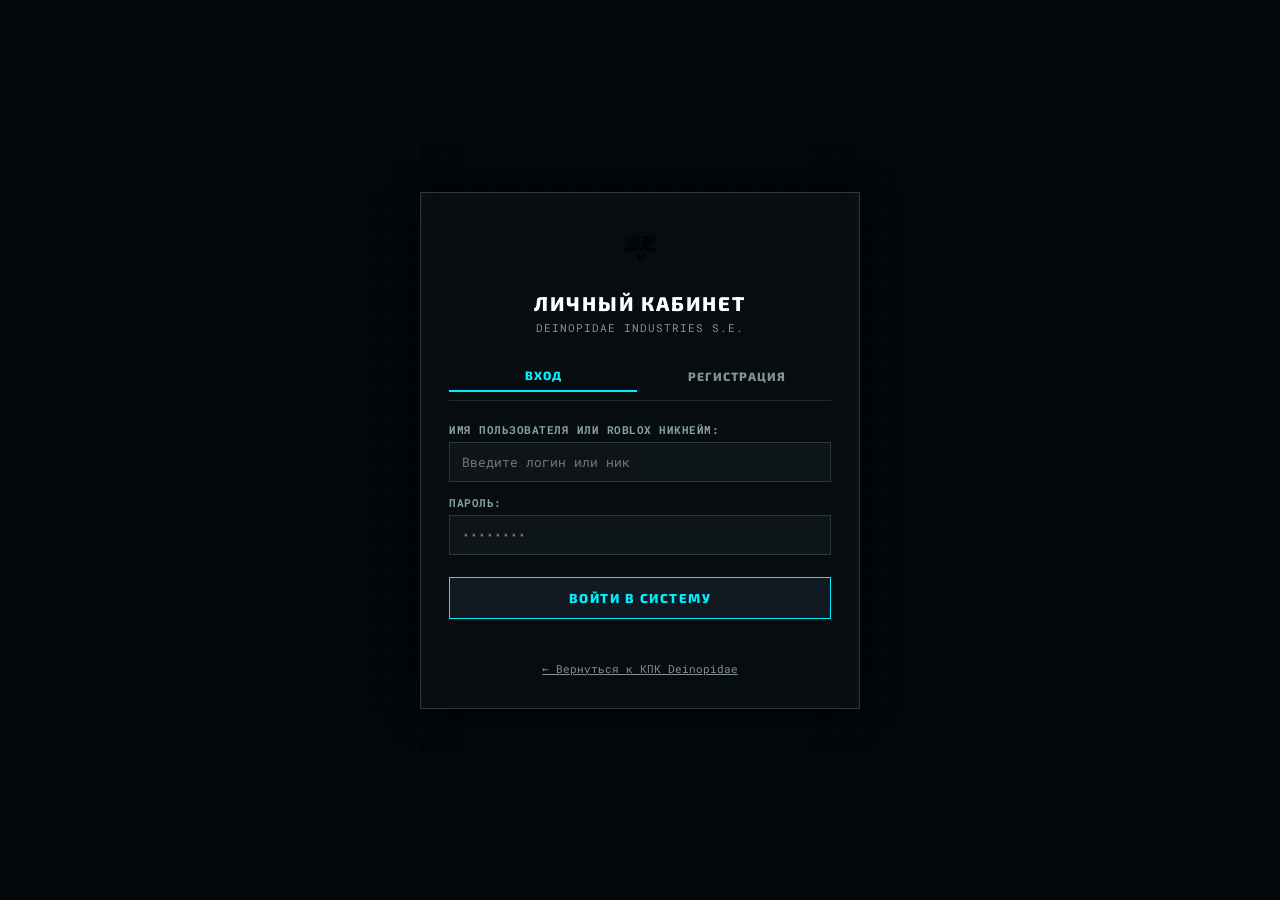
==== auth.html @ 83954b8a "лау" ====
<!DOCTYPE html>
<html lang="ru">
<head>
  <meta charset="UTF-8">
  <meta name="viewport" content="width=device-width, initial-scale=1.0">
  <title>ЛИЧНЫЙ КАБИНЕТ // DEINOPIDAE</title>
  <link rel="icon" type="image/png" href="assets/image/favicon.png">
  <link rel="preconnect" href="https://fonts.googleapis.com">
  <link rel="preconnect" href="https://fonts.gstatic.com" crossorigin>
  <link href="https://fonts.googleapis.com/css2?family=Chakra+Petch:wght@700;800&family=Exo+2:ital,wght@0,600;0,700;0,800;0,900;1,700&family=Roboto+Mono:wght@400;500;700&display=swap" rel="stylesheet">
  <style>
    *, *::before, *::after { box-sizing: border-box; }
    body {
      margin: 0;
      padding: 0;
      background: #02070a;
      font-family: "Roboto Mono", monospace;
      color: #d9e1e4;
      display: flex;
      align-items: center;
      justify-content: center;
      min-height: 100vh;
      background-image: 
        linear-gradient(rgba(138, 160, 168, .03) 1px, transparent 1px),
        linear-gradient(90deg, rgba(138, 160, 168, .025) 1px, transparent 1px);
      background-size: 26px 26px;
    }
    .auth-card {
      width: 100%;
      max-width: 440px;
      background: rgba(8, 13, 16, 0.96);
      border: 1px solid rgba(138, 160, 168, 0.3);
      box-shadow: 0 0 30px rgba(0, 0, 0, 0.9), inset 0 0 16px rgba(138, 160, 168, 0.05);
      padding: 32px 28px;
      display: flex;
      flex-direction: column;
      position: relative;
    }
    .auth-header {
      text-align: center;
      margin-bottom: 24px;
    }
    .auth-header img {
      width: 52px;
      height: 52px;
      object-fit: contain;
      margin-bottom: 10px;
    }
    .auth-header h1 {
      margin: 0;
      font: 800 20px "Exo 2", sans-serif;
      letter-spacing: 2px;
      color: #fff;
      text-transform: uppercase;
    }
    .auth-header span {
      font-size: 11px;
      color: #829199;
      letter-spacing: 1px;
    }
    .auth-tabs {
      display: grid;
      grid-template-columns: 1fr 1fr;
      gap: 6px;
      margin-bottom: 22px;
      border-bottom: 1px solid rgba(138, 160, 168, 0.2);
      padding-bottom: 8px;
    }
    .auth-tab-btn {
      background: transparent;
      border: none;
      padding: 8px;
      font: 800 12px "Exo 2", sans-serif;
      color: #829199;
      cursor: pointer;
      text-transform: uppercase;
      letter-spacing: 1px;
      transition: all 0.2s ease;
    }
    .auth-tab-btn.is-active {
      color: #00f0ff;
      border-bottom: 2px solid #00f0ff;
    }
    .auth-form {
      display: flex;
      flex-direction: column;
      gap: 14px;
    }
    .auth-field {
      display: flex;
      flex-direction: column;
      gap: 5px;
    }
    .auth-field label {
      font-size: 10.5px;
      font-weight: 700;
      color: #8aa0a8;
      text-transform: uppercase;
      letter-spacing: 0.5px;
    }
    .auth-field input {
      background: #0d1519;
      border: 1px solid rgba(138, 160, 168, 0.25);
      padding: 10px 12px;
      color: #fff;
      font-family: "Roboto Mono", monospace;
      font-size: 13px;
      outline: none;
      transition: border-color 0.2s ease;
    }
    .auth-field input:focus {
      border-color: #00f0ff;
      box-shadow: inset 2px 0 0 #00f0ff;
    }
    .auth-submit-btn {
      margin-top: 8px;
      background: #111a20;
      border: 1px solid #00f0ff;
      color: #00f0ff;
      padding: 12px;
      font: 800 13px "Exo 2", sans-serif;
      letter-spacing: 1.5px;
      text-transform: uppercase;
      cursor: pointer;
      transition: all 0.2s ease;
    }
    .auth-submit-btn:hover {
      background: #00f0ff;
      color: #000;
      box-shadow: 0 0 14px rgba(0, 240, 255, 0.4);
    }
    .auth-msg {
      font-size: 11.5px;
      font-weight: 700;
      min-height: 18px;
      text-align: center;
      margin-top: 6px;
    }
    .auth-back {
      margin-top: 18px;
      text-align: center;
      font-size: 11px;
    }
    .auth-back a {
      color: #829199;
      text-decoration: underline;
    }
    .auth-back a:hover {
      color: #fff;
    }
  </style>
</head>
<body>

  <div class="auth-card">
    <div class="auth-header">
      <img src="assets/image/favicon.png" alt="Deinopidae Core">
      <h1>ЛИЧНЫЙ КАБИНЕТ</h1>
      <span>DEINOPIDAE INDUSTRIES S.E.</span>
    </div>

    <div class="auth-tabs">
      <button type="button" class="auth-tab-btn is-active" id="tab-login-btn">ВХОД</button>
      <button type="button" class="auth-tab-btn" id="tab-reg-btn">РЕГИСТРАЦИЯ</button>
    </div>

    <!-- ВХОД -->
    <form class="auth-form" id="form-login">
      <div class="auth-field">
        <label>ИМЯ ПОЛЬЗОВАТЕЛЯ ИЛИ ROBLOX НИКНЕЙМ:</label>
        <input type="text" id="login-identifier" required autocomplete="off" placeholder="Введите логин или ник">
      </div>
      <div class="auth-field">
        <label>ПАРОЛЬ:</label>
        <input type="password" id="login-pass" required placeholder="••••••••">
      </div>
      <button type="submit" class="auth-submit-btn">ВОЙТИ В СИСТЕМУ</button>
    </form>

    <!-- РЕГИСТРАЦИЯ -->
    <form class="auth-form" id="form-register" style="display: none;">
      <div class="auth-field">
        <label style="text-align: center;">ИМЯ ПОЛЬЗОВАТЕЛЯ:</label>
        <input type="text" id="reg-username" required autocomplete="off" placeholder="Отображаемое имя">
      </div>
      <div class="auth-field">
        <label>НИКНЕЙМ ИЗ ROBLOX (НЕ DISPLAY NAME):</label>
        <input type="text" id="reg-roblox" required autocomplete="off" placeholder="Пример: EGORIK0130">
      </div>
      <div class="auth-field">
        <label>ПАРОЛЬ:</label>
        <input type="password" id="reg-pass" required placeholder="••••••••">
      </div>
      <div class="auth-field">
        <label>ПОВТОР ПАРОЛЯ:</label>
        <input type="password" id="reg-pass2" required placeholder="••••••••">
      </div>
      <button type="submit" class="auth-submit-btn">ЗАРЕГИСТРИРОВАТЬСЯ</button>
    </form>

    <div class="auth-msg" id="auth-msg"></div>

    <div class="auth-back">
      <a href="index.html">← Вернуться к КПК Deinopidae</a>
    </div>
  </div>

  <script src="js/cookie_manager.js"></script>
  <script>
    var SERVER_URL = "https://deinopidae-api.onrender.com";

    var tabLogin = document.getElementById("tab-login-btn");
    var tabReg = document.getElementById("tab-reg-btn");
    var formLogin = document.getElementById("form-login");
    var formReg = document.getElementById("form-register");
    var msg = document.getElementById("auth-msg");

    tabLogin.addEventListener("click", function() {
      tabLogin.classList.add("is-active");
      tabReg.classList.remove("is-active");
      formLogin.style.display = "flex";
      formReg.style.display = "none";
      msg.textContent = "";
    });

    tabReg.addEventListener("click", function() {
      tabReg.classList.add("is-active");
      tabLogin.classList.remove("is-active");
      formReg.style.display = "flex";
      formLogin.style.display = "none";
      msg.textContent = "";
    });

    // Обработка регистрации
    formReg.addEventListener("submit", function(e) {
      e.preventDefault();
      var username = document.getElementById("reg-username").value.trim();
      var roblox = document.getElementById("reg-roblox").value.trim();
      var pass = document.getElementById("reg-pass").value;
      var pass2 = document.getElementById("reg-pass2").value;

      if (pass !== pass2) {
        msg.style.color = "#ff5252";
        msg.textContent = "[ОШИБКА] Введенные пароли не совпадают.";
        return;
      }

      msg.style.color = "#00f0ff";
      msg.textContent = "[SYS] Регистрация аккаунта в комплексе...";

      fetch(SERVER_URL + "/api/auth/register", {
        method: "POST",
        headers: { "Content-Type": "application/json" },
        body: JSON.stringify({ username: username, roblox: roblox, password: pass })
      })
      .then(function(res) { return res.json(); })
      .then(function(data) {
        if (data.success) {
          localStorage.setItem("dnp_auth_token", data.user.token);
          localStorage.setItem("dnp_active_user", JSON.stringify(data.user));

          msg.style.color = "#4af626";
          msg.textContent = "[УСПЕХ] Аккаунт создан! Переход в систему...";
          setTimeout(function() { window.location.href = "index.html"; }, 800);
        } else {
          msg.style.color = "#ff5252";
          msg.textContent = "[ОТКАЗ] " + (data.error || "Ошибка регистрации");
        }
      })
      .catch(function() {
        msg.style.color = "#ff5252";
        msg.textContent = "[СБОЙ СЕТИ] Сервер просыпается... Повторите через 15 секунд.";
      });
    });

    // Обработка входа
    formLogin.addEventListener("submit", function(e) {
      e.preventDefault();
      var ident = document.getElementById("login-identifier").value.trim();
      var pass = document.getElementById("login-pass").value;

      msg.style.color = "#00f0ff";
      msg.textContent = "[SYS] Проверка учетных данных...";

      fetch(SERVER_URL + "/api/auth/login", {
        method: "POST",
        headers: { "Content-Type": "application/json" },
        body: JSON.stringify({ identifier: ident, password: pass })
      })
      .then(function(res) { return res.json(); })
      .then(function(data) {
        if (data.success) {
          localStorage.setItem("dnp_auth_token", data.user.token);
          localStorage.setItem("dnp_active_user", JSON.stringify(data.user));

          msg.style.color = "#4af626";
          msg.textContent = "[УСПЕХ] Доступ разрешен! Вход в систему...";
          setTimeout(function() { window.location.href = "index.html"; }, 600);
        } else {
          msg.style.color = "#ff5252";
          msg.textContent = "[ОТКАЗ] " + (data.error || "Неверный логин или пароль");
        }
      })
      .catch(function() {
        msg.style.color = "#ff5252";
        msg.textContent = "[СБОЙ СЕТИ] Сервер просыпается... Повторите через 15 секунд.";
      });
    });
  </script>
</body>
</html>
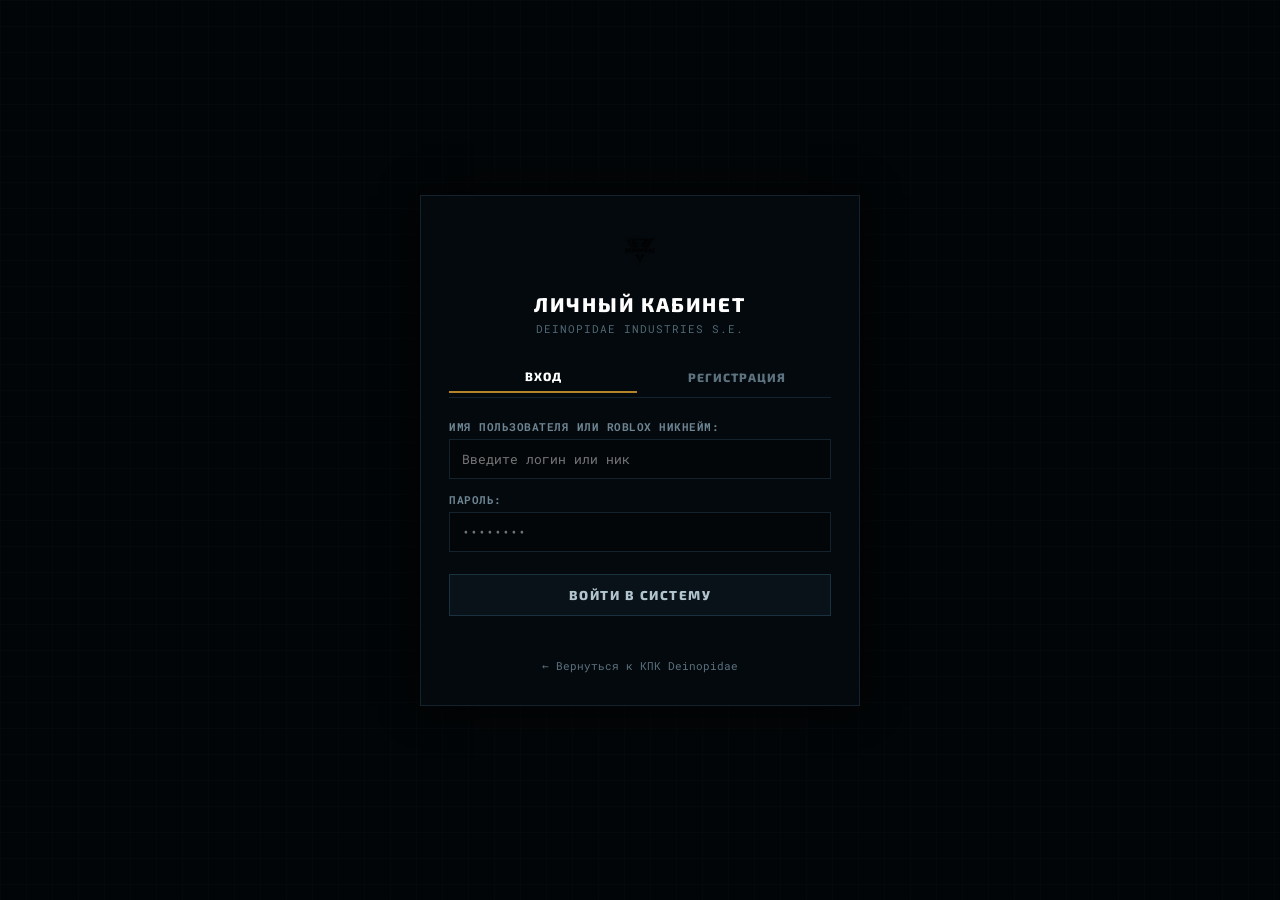
==== commit 3744d962: "пкп" ====
--- a/auth.html
+++ b/auth.html
@@ -13,24 +13,24 @@
     body {
       margin: 0;
       padding: 0;
-      background: #02070a;
+      background: #020507;
       font-family: "Roboto Mono", monospace;
-      color: #d9e1e4;
+      color: #b2c2ca;
       display: flex;
       align-items: center;
       justify-content: center;
       min-height: 100vh;
       background-image: 
-        linear-gradient(rgba(138, 160, 168, .03) 1px, transparent 1px),
-        linear-gradient(90deg, rgba(138, 160, 168, .025) 1px, transparent 1px);
+        linear-gradient(rgba(30, 50, 65, .07) 1px, transparent 1px),
+        linear-gradient(90deg, rgba(30, 50, 65, .06) 1px, transparent 1px);
       background-size: 26px 26px;
     }
     .auth-card {
       width: 100%;
       max-width: 440px;
-      background: rgba(8, 13, 16, 0.96);
-      border: 1px solid rgba(138, 160, 168, 0.3);
-      box-shadow: 0 0 30px rgba(0, 0, 0, 0.9), inset 0 0 16px rgba(138, 160, 168, 0.05);
+      background: #04090d;
+      border: 1px solid #13222d;
+      box-shadow: 0 0 35px rgba(0, 0, 0, 0.95);
       padding: 32px 28px;
       display: flex;
       flex-direction: column;
@@ -41,21 +41,22 @@
       margin-bottom: 24px;
     }
     .auth-header img {
-      width: 52px;
-      height: 52px;
+      width: 48px;
+      height: 48px;
       object-fit: contain;
-      margin-bottom: 10px;
+      margin-bottom: 12px;
+      opacity: 0.9;
     }
     .auth-header h1 {
       margin: 0;
       font: 800 20px "Exo 2", sans-serif;
       letter-spacing: 2px;
-      color: #fff;
+      color: #ffffff;
       text-transform: uppercase;
     }
     .auth-header span {
       font-size: 11px;
-      color: #829199;
+      color: #506774;
       letter-spacing: 1px;
     }
     .auth-tabs {
@@ -63,23 +64,23 @@
       grid-template-columns: 1fr 1fr;
       gap: 6px;
       margin-bottom: 22px;
-      border-bottom: 1px solid rgba(138, 160, 168, 0.2);
-      padding-bottom: 8px;
+      border-bottom: 1px solid #13222d;
+      padding-bottom: 4px;
     }
     .auth-tab-btn {
       background: transparent;
       border: none;
       padding: 8px;
       font: 800 12px "Exo 2", sans-serif;
-      color: #829199;
+      color: #5c727f;
       cursor: pointer;
       text-transform: uppercase;
       letter-spacing: 1px;
-      transition: all 0.2s ease;
+      transition: color 0.15s ease, border-color 0.15s ease;
     }
     .auth-tab-btn.is-active {
-      color: #00f0ff;
-      border-bottom: 2px solid #00f0ff;
+      color: #ffffff;
+      border-bottom: 2px solid #b58428;
     }
     .auth-form {
       display: flex;
@@ -94,40 +95,39 @@
     .auth-field label {
       font-size: 10.5px;
       font-weight: 700;
-      color: #8aa0a8;
+      color: #6d8492;
       text-transform: uppercase;
       letter-spacing: 0.5px;
     }
     .auth-field input {
-      background: #0d1519;
-      border: 1px solid rgba(138, 160, 168, 0.25);
+      background: #020609;
+      border: 1px solid #13222d;
       padding: 10px 12px;
-      color: #fff;
+      color: #ffffff;
       font-family: "Roboto Mono", monospace;
       font-size: 13px;
       outline: none;
-      transition: border-color 0.2s ease;
+      transition: border-color 0.15s ease;
     }
     .auth-field input:focus {
-      border-color: #00f0ff;
-      box-shadow: inset 2px 0 0 #00f0ff;
+      border-color: #243c4d;
     }
     .auth-submit-btn {
       margin-top: 8px;
-      background: #111a20;
-      border: 1px solid #00f0ff;
-      color: #00f0ff;
+      background: #081218;
+      border: 1px solid #1a313f;
+      color: #b2c5cf;
       padding: 12px;
       font: 800 13px "Exo 2", sans-serif;
       letter-spacing: 1.5px;
       text-transform: uppercase;
       cursor: pointer;
-      transition: all 0.2s ease;
+      transition: all 0.15s ease;
     }
     .auth-submit-btn:hover {
-      background: #00f0ff;
-      color: #000;
-      box-shadow: 0 0 14px rgba(0, 240, 255, 0.4);
+      background: #0c1d27;
+      border-color: #2a4c62;
+      color: #ffffff;
     }
     .auth-msg {
       font-size: 11.5px;
@@ -142,11 +142,12 @@
       font-size: 11px;
     }
     .auth-back a {
-      color: #829199;
-      text-decoration: underline;
+      color: #5c727f;
+      text-decoration: none;
+      transition: color 0.15s ease;
     }
     .auth-back a:hover {
-      color: #fff;
+      color: #ffffff;
     }
   </style>
 </head>
@@ -240,12 +241,12 @@
       var pass2 = document.getElementById("reg-pass2").value;
 
       if (pass !== pass2) {
-        msg.style.color = "#ff5252";
+        msg.style.color = "#bd5353";
         msg.textContent = "[ОШИБКА] Введенные пароли не совпадают.";
         return;
       }
 
-      msg.style.color = "#00f0ff";
+      msg.style.color = "#7b919e";
       msg.textContent = "[SYS] Регистрация аккаунта в комплексе...";
 
       fetch(SERVER_URL + "/api/auth/register", {
@@ -259,16 +260,16 @@
           localStorage.setItem("dnp_auth_token", data.user.token);
           localStorage.setItem("dnp_active_user", JSON.stringify(data.user));
 
-          msg.style.color = "#4af626";
+          msg.style.color = "#6ba879";
           msg.textContent = "[УСПЕХ] Аккаунт создан! Переход в систему...";
           setTimeout(function() { window.location.href = "index.html"; }, 800);
         } else {
-          msg.style.color = "#ff5252";
+          msg.style.color = "#bd5353";
           msg.textContent = "[ОТКАЗ] " + (data.error || "Ошибка регистрации");
         }
       })
       .catch(function() {
-        msg.style.color = "#ff5252";
+        msg.style.color = "#bd5353";
         msg.textContent = "[СБОЙ СЕТИ] Сервер просыпается... Повторите через 15 секунд.";
       });
     });
@@ -279,7 +280,7 @@
       var ident = document.getElementById("login-identifier").value.trim();
       var pass = document.getElementById("login-pass").value;
 
-      msg.style.color = "#00f0ff";
+      msg.style.color = "#7b919e";
       msg.textContent = "[SYS] Проверка учетных данных...";
 
       fetch(SERVER_URL + "/api/auth/login", {
@@ -293,16 +294,16 @@
           localStorage.setItem("dnp_auth_token", data.user.token);
           localStorage.setItem("dnp_active_user", JSON.stringify(data.user));
 
-          msg.style.color = "#4af626";
+          msg.style.color = "#6ba879";
           msg.textContent = "[УСПЕХ] Доступ разрешен! Вход в систему...";
           setTimeout(function() { window.location.href = "index.html"; }, 600);
         } else {
-          msg.style.color = "#ff5252";
+          msg.style.color = "#bd5353";
           msg.textContent = "[ОТКАЗ] " + (data.error || "Неверный логин или пароль");
         }
       })
       .catch(function() {
-        msg.style.color = "#ff5252";
+        msg.style.color = "#bd5353";
         msg.textContent = "[СБОЙ СЕТИ] Сервер просыпается... Повторите через 15 секунд.";
       });
     });
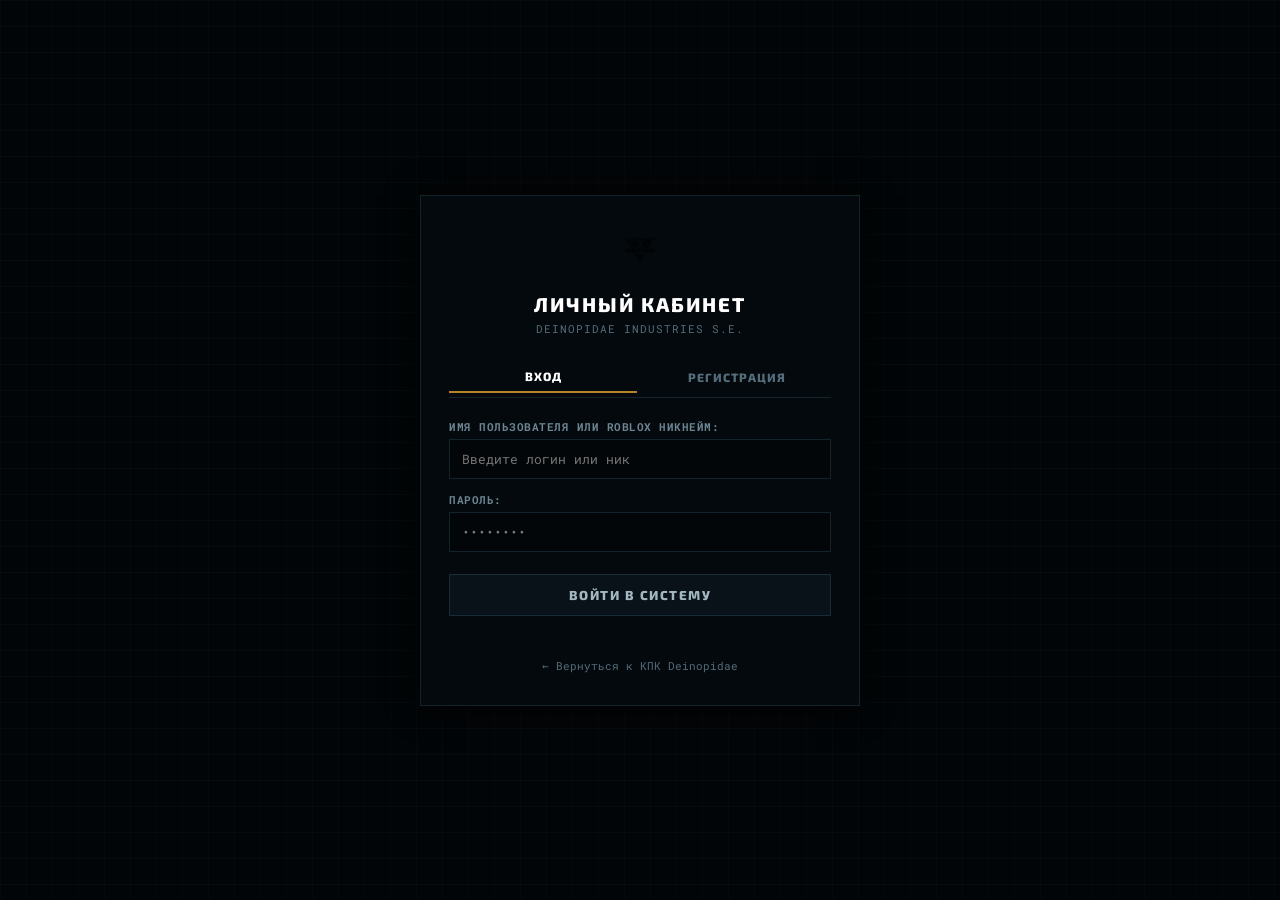
==== commit 189a6245: "вцва" ====
--- a/auth.html
+++ b/auth.html
@@ -15,22 +15,22 @@
       padding: 0;
       background: #020507;
       font-family: "Roboto Mono", monospace;
-      color: #b2c2ca;
+      color: #92a4af;
       display: flex;
       align-items: center;
       justify-content: center;
       min-height: 100vh;
       background-image: 
-        linear-gradient(rgba(30, 50, 65, .07) 1px, transparent 1px),
-        linear-gradient(90deg, rgba(30, 50, 65, .06) 1px, transparent 1px);
+        linear-gradient(rgba(138, 160, 168, .03) 1px, transparent 1px),
+        linear-gradient(90deg, rgba(138, 160, 168, .025) 1px, transparent 1px);
       background-size: 26px 26px;
     }
     .auth-card {
       width: 100%;
       max-width: 440px;
       background: #04090d;
-      border: 1px solid #13222d;
-      box-shadow: 0 0 35px rgba(0, 0, 0, 0.95);
+      border: 1px solid #14222b;
+      box-shadow: 0 0 30px rgba(0, 0, 0, 0.95);
       padding: 32px 28px;
       display: flex;
       flex-direction: column;
@@ -56,7 +56,7 @@
     }
     .auth-header span {
       font-size: 11px;
-      color: #506774;
+      color: #556c7a;
       letter-spacing: 1px;
     }
     .auth-tabs {
@@ -64,7 +64,7 @@
       grid-template-columns: 1fr 1fr;
       gap: 6px;
       margin-bottom: 22px;
-      border-bottom: 1px solid #13222d;
+      border-bottom: 1px solid #14222b;
       padding-bottom: 4px;
     }
     .auth-tab-btn {
@@ -72,7 +72,7 @@
       border: none;
       padding: 8px;
       font: 800 12px "Exo 2", sans-serif;
-      color: #5c727f;
+      color: #556c7a;
       cursor: pointer;
       text-transform: uppercase;
       letter-spacing: 1px;
@@ -101,7 +101,7 @@
     }
     .auth-field input {
       background: #020609;
-      border: 1px solid #13222d;
+      border: 1px solid #14222b;
       padding: 10px 12px;
       color: #ffffff;
       font-family: "Roboto Mono", monospace;
@@ -110,13 +110,13 @@
       transition: border-color 0.15s ease;
     }
     .auth-field input:focus {
-      border-color: #243c4d;
+      border-color: #233c4c;
     }
     .auth-submit-btn {
       margin-top: 8px;
       background: #081218;
-      border: 1px solid #1a313f;
-      color: #b2c5cf;
+      border: 1px solid #192b37;
+      color: #a4b6bf;
       padding: 12px;
       font: 800 13px "Exo 2", sans-serif;
       letter-spacing: 1.5px;
@@ -126,7 +126,7 @@
     }
     .auth-submit-btn:hover {
       background: #0c1d27;
-      border-color: #2a4c62;
+      border-color: #233c4c;
       color: #ffffff;
     }
     .auth-msg {
@@ -142,7 +142,7 @@
       font-size: 11px;
     }
     .auth-back a {
-      color: #5c727f;
+      color: #556c7a;
       text-decoration: none;
       transition: color 0.15s ease;
     }
@@ -232,7 +232,6 @@
       msg.textContent = "";
     });
 
-    // Обработка регистрации
     formReg.addEventListener("submit", function(e) {
       e.preventDefault();
       var username = document.getElementById("reg-username").value.trim();
@@ -260,7 +259,7 @@
           localStorage.setItem("dnp_auth_token", data.user.token);
           localStorage.setItem("dnp_active_user", JSON.stringify(data.user));
 
-          msg.style.color = "#6ba879";
+          msg.style.color = "#5c8874";
           msg.textContent = "[УСПЕХ] Аккаунт создан! Переход в систему...";
           setTimeout(function() { window.location.href = "index.html"; }, 800);
         } else {
@@ -274,7 +273,6 @@
       });
     });
 
-    // Обработка входа
     formLogin.addEventListener("submit", function(e) {
       e.preventDefault();
       var ident = document.getElementById("login-identifier").value.trim();
@@ -294,7 +292,7 @@
           localStorage.setItem("dnp_auth_token", data.user.token);
           localStorage.setItem("dnp_active_user", JSON.stringify(data.user));
 
-          msg.style.color = "#6ba879";
+          msg.style.color = "#5c8874";
           msg.textContent = "[УСПЕХ] Доступ разрешен! Вход в систему...";
           setTimeout(function() { window.location.href = "index.html"; }, 600);
         } else {
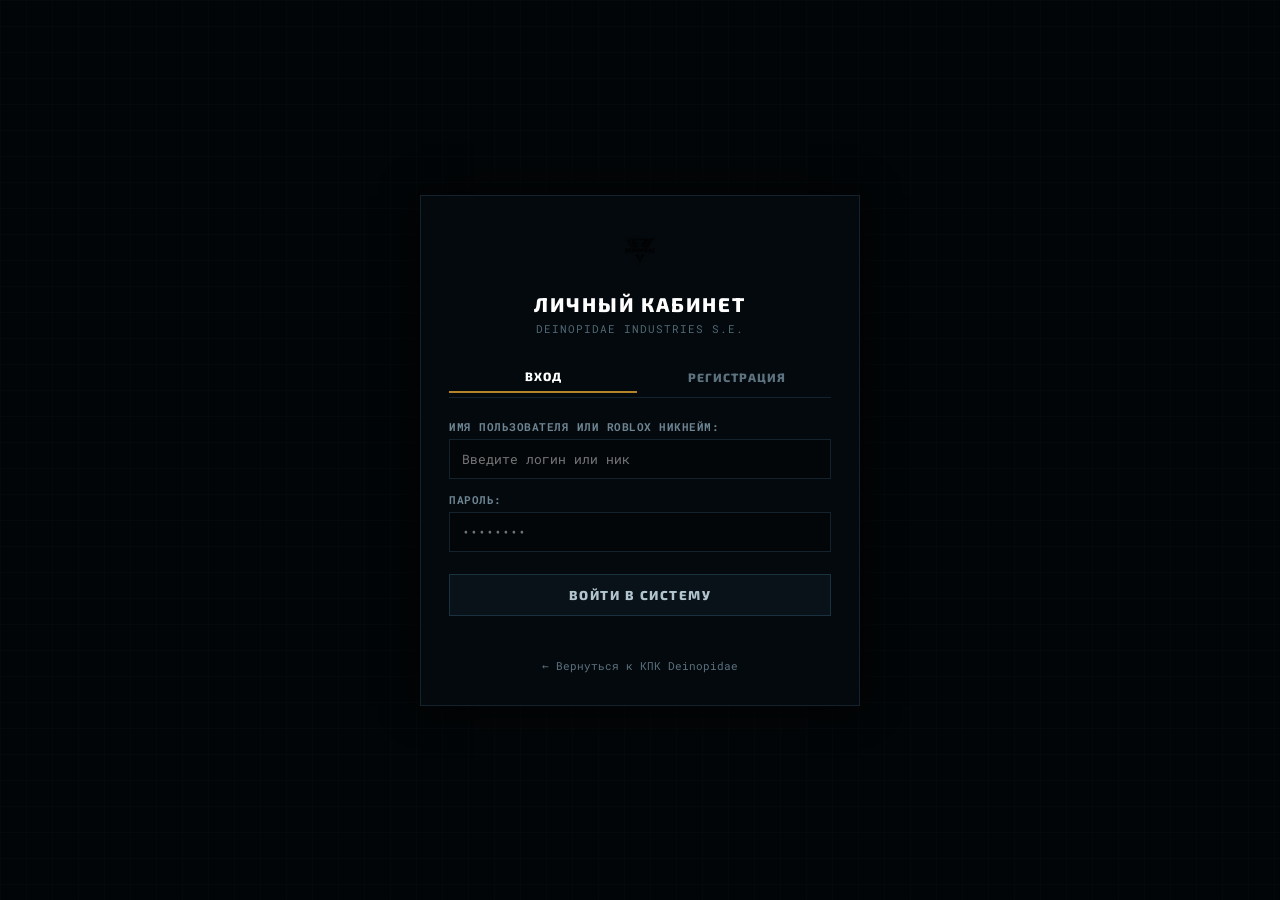
==== commit 9b3437db: "а@" ====
--- a/auth.html
+++ b/auth.html
@@ -15,22 +15,22 @@
       padding: 0;
       background: #020507;
       font-family: "Roboto Mono", monospace;
-      color: #92a4af;
+      color: #b2c2ca;
       display: flex;
       align-items: center;
       justify-content: center;
       min-height: 100vh;
       background-image: 
-        linear-gradient(rgba(138, 160, 168, .03) 1px, transparent 1px),
-        linear-gradient(90deg, rgba(138, 160, 168, .025) 1px, transparent 1px);
+        linear-gradient(rgba(30, 50, 65, .07) 1px, transparent 1px),
+        linear-gradient(90deg, rgba(30, 50, 65, .06) 1px, transparent 1px);
       background-size: 26px 26px;
     }
     .auth-card {
       width: 100%;
       max-width: 440px;
       background: #04090d;
-      border: 1px solid #14222b;
-      box-shadow: 0 0 30px rgba(0, 0, 0, 0.95);
+      border: 1px solid #13222d;
+      box-shadow: 0 0 35px rgba(0, 0, 0, 0.95);
       padding: 32px 28px;
       display: flex;
       flex-direction: column;
@@ -56,7 +56,7 @@
     }
     .auth-header span {
       font-size: 11px;
-      color: #556c7a;
+      color: #506774;
       letter-spacing: 1px;
     }
     .auth-tabs {
@@ -64,7 +64,7 @@
       grid-template-columns: 1fr 1fr;
       gap: 6px;
       margin-bottom: 22px;
-      border-bottom: 1px solid #14222b;
+      border-bottom: 1px solid #13222d;
       padding-bottom: 4px;
     }
     .auth-tab-btn {
@@ -72,7 +72,7 @@
       border: none;
       padding: 8px;
       font: 800 12px "Exo 2", sans-serif;
-      color: #556c7a;
+      color: #5c727f;
       cursor: pointer;
       text-transform: uppercase;
       letter-spacing: 1px;
@@ -101,7 +101,7 @@
     }
     .auth-field input {
       background: #020609;
-      border: 1px solid #14222b;
+      border: 1px solid #13222d;
       padding: 10px 12px;
       color: #ffffff;
       font-family: "Roboto Mono", monospace;
@@ -110,13 +110,13 @@
       transition: border-color 0.15s ease;
     }
     .auth-field input:focus {
-      border-color: #233c4c;
+      border-color: #243c4d;
     }
     .auth-submit-btn {
       margin-top: 8px;
       background: #081218;
-      border: 1px solid #192b37;
-      color: #a4b6bf;
+      border: 1px solid #1a313f;
+      color: #b2c5cf;
       padding: 12px;
       font: 800 13px "Exo 2", sans-serif;
       letter-spacing: 1.5px;
@@ -126,7 +126,7 @@
     }
     .auth-submit-btn:hover {
       background: #0c1d27;
-      border-color: #233c4c;
+      border-color: #2a4c62;
       color: #ffffff;
     }
     .auth-msg {
@@ -142,7 +142,7 @@
       font-size: 11px;
     }
     .auth-back a {
-      color: #556c7a;
+      color: #5c727f;
       text-decoration: none;
       transition: color 0.15s ease;
     }
@@ -232,6 +232,7 @@
       msg.textContent = "";
     });
 
+    // Обработка регистрации
     formReg.addEventListener("submit", function(e) {
       e.preventDefault();
       var username = document.getElementById("reg-username").value.trim();
@@ -259,7 +260,7 @@
           localStorage.setItem("dnp_auth_token", data.user.token);
           localStorage.setItem("dnp_active_user", JSON.stringify(data.user));
 
-          msg.style.color = "#5c8874";
+          msg.style.color = "#6ba879";
           msg.textContent = "[УСПЕХ] Аккаунт создан! Переход в систему...";
           setTimeout(function() { window.location.href = "index.html"; }, 800);
         } else {
@@ -273,6 +274,7 @@
       });
     });
 
+    // Обработка входа
     formLogin.addEventListener("submit", function(e) {
       e.preventDefault();
       var ident = document.getElementById("login-identifier").value.trim();
@@ -292,7 +294,7 @@
           localStorage.setItem("dnp_auth_token", data.user.token);
           localStorage.setItem("dnp_active_user", JSON.stringify(data.user));
 
-          msg.style.color = "#5c8874";
+          msg.style.color = "#6ba879";
           msg.textContent = "[УСПЕХ] Доступ разрешен! Вход в систему...";
           setTimeout(function() { window.location.href = "index.html"; }, 600);
         } else {
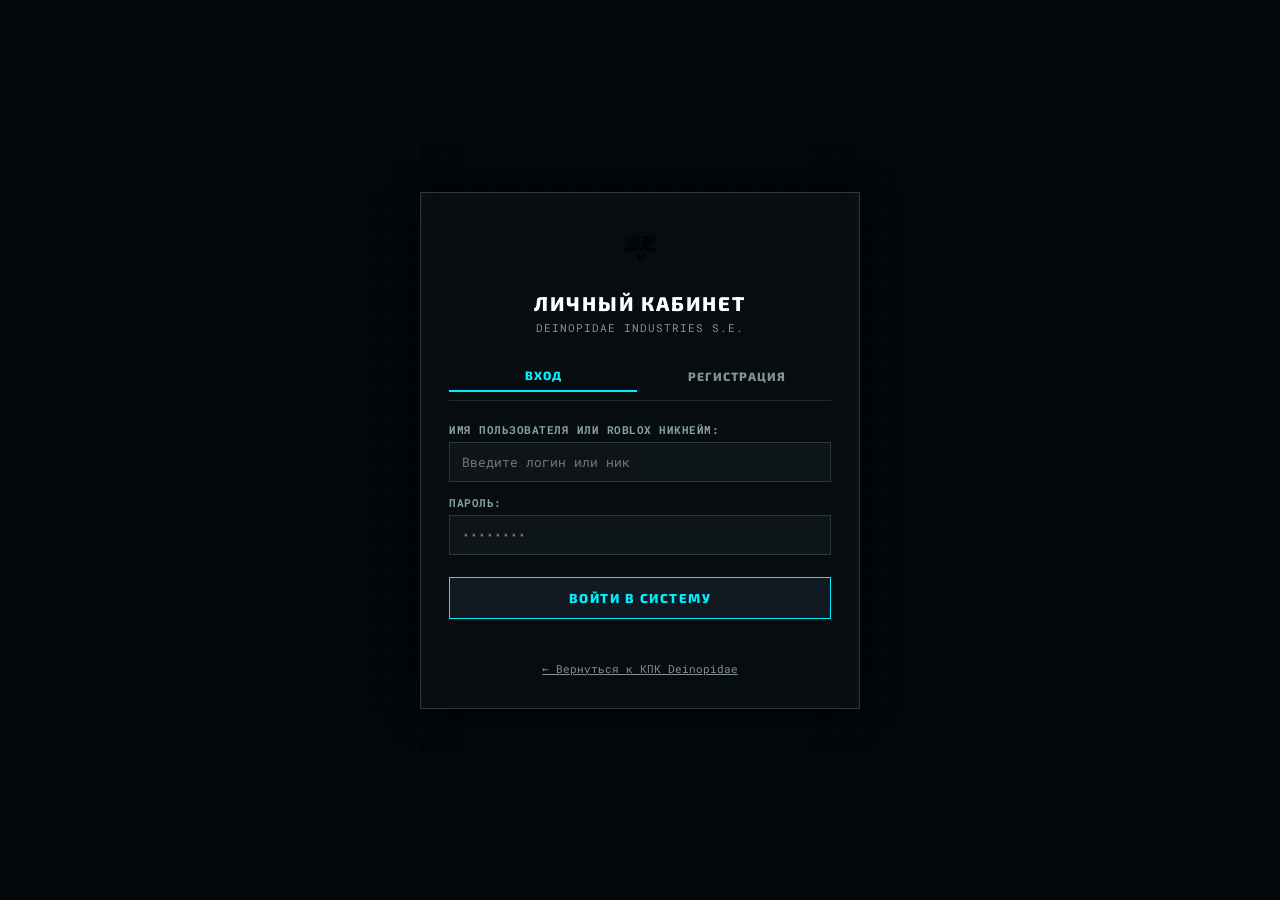
==== commit 49f634c2: "WOrk" ====
--- a/auth.html
+++ b/auth.html
@@ -13,24 +13,24 @@
     body {
       margin: 0;
       padding: 0;
-      background: #020507;
+      background: #02070a;
       font-family: "Roboto Mono", monospace;
-      color: #b2c2ca;
+      color: #d9e1e4;
       display: flex;
       align-items: center;
       justify-content: center;
       min-height: 100vh;
       background-image: 
-        linear-gradient(rgba(30, 50, 65, .07) 1px, transparent 1px),
-        linear-gradient(90deg, rgba(30, 50, 65, .06) 1px, transparent 1px);
+        linear-gradient(rgba(138, 160, 168, .03) 1px, transparent 1px),
+        linear-gradient(90deg, rgba(138, 160, 168, .025) 1px, transparent 1px);
       background-size: 26px 26px;
     }
     .auth-card {
       width: 100%;
       max-width: 440px;
-      background: #04090d;
-      border: 1px solid #13222d;
-      box-shadow: 0 0 35px rgba(0, 0, 0, 0.95);
+      background: rgba(8, 13, 16, 0.96);
+      border: 1px solid rgba(138, 160, 168, 0.3);
+      box-shadow: 0 0 30px rgba(0, 0, 0, 0.9), inset 0 0 16px rgba(138, 160, 168, 0.05);
       padding: 32px 28px;
       display: flex;
       flex-direction: column;
@@ -41,22 +41,21 @@
       margin-bottom: 24px;
     }
     .auth-header img {
-      width: 48px;
-      height: 48px;
+      width: 52px;
+      height: 52px;
       object-fit: contain;
-      margin-bottom: 12px;
-      opacity: 0.9;
+      margin-bottom: 10px;
     }
     .auth-header h1 {
       margin: 0;
       font: 800 20px "Exo 2", sans-serif;
       letter-spacing: 2px;
-      color: #ffffff;
+      color: #fff;
       text-transform: uppercase;
     }
     .auth-header span {
       font-size: 11px;
-      color: #506774;
+      color: #829199;
       letter-spacing: 1px;
     }
     .auth-tabs {
@@ -64,23 +63,23 @@
       grid-template-columns: 1fr 1fr;
       gap: 6px;
       margin-bottom: 22px;
-      border-bottom: 1px solid #13222d;
-      padding-bottom: 4px;
+      border-bottom: 1px solid rgba(138, 160, 168, 0.2);
+      padding-bottom: 8px;
     }
     .auth-tab-btn {
       background: transparent;
       border: none;
       padding: 8px;
       font: 800 12px "Exo 2", sans-serif;
-      color: #5c727f;
+      color: #829199;
       cursor: pointer;
       text-transform: uppercase;
       letter-spacing: 1px;
-      transition: color 0.15s ease, border-color 0.15s ease;
+      transition: all 0.2s ease;
     }
     .auth-tab-btn.is-active {
-      color: #ffffff;
-      border-bottom: 2px solid #b58428;
+      color: #00f0ff;
+      border-bottom: 2px solid #00f0ff;
     }
     .auth-form {
       display: flex;
@@ -95,39 +94,40 @@
     .auth-field label {
       font-size: 10.5px;
       font-weight: 700;
-      color: #6d8492;
+      color: #8aa0a8;
       text-transform: uppercase;
       letter-spacing: 0.5px;
     }
     .auth-field input {
-      background: #020609;
-      border: 1px solid #13222d;
+      background: #0d1519;
+      border: 1px solid rgba(138, 160, 168, 0.25);
       padding: 10px 12px;
-      color: #ffffff;
+      color: #fff;
       font-family: "Roboto Mono", monospace;
       font-size: 13px;
       outline: none;
-      transition: border-color 0.15s ease;
+      transition: border-color 0.2s ease;
     }
     .auth-field input:focus {
-      border-color: #243c4d;
+      border-color: #00f0ff;
+      box-shadow: inset 2px 0 0 #00f0ff;
     }
     .auth-submit-btn {
       margin-top: 8px;
-      background: #081218;
-      border: 1px solid #1a313f;
-      color: #b2c5cf;
+      background: #111a20;
+      border: 1px solid #00f0ff;
+      color: #00f0ff;
       padding: 12px;
       font: 800 13px "Exo 2", sans-serif;
       letter-spacing: 1.5px;
       text-transform: uppercase;
       cursor: pointer;
-      transition: all 0.15s ease;
+      transition: all 0.2s ease;
     }
     .auth-submit-btn:hover {
-      background: #0c1d27;
-      border-color: #2a4c62;
-      color: #ffffff;
+      background: #00f0ff;
+      color: #000;
+      box-shadow: 0 0 14px rgba(0, 240, 255, 0.4);
     }
     .auth-msg {
       font-size: 11.5px;
@@ -142,12 +142,11 @@
       font-size: 11px;
     }
     .auth-back a {
-      color: #5c727f;
-      text-decoration: none;
-      transition: color 0.15s ease;
+      color: #829199;
+      text-decoration: underline;
     }
     .auth-back a:hover {
-      color: #ffffff;
+      color: #fff;
     }
   </style>
 </head>
@@ -232,7 +231,6 @@
       msg.textContent = "";
     });
 
-    // Обработка регистрации
     formReg.addEventListener("submit", function(e) {
       e.preventDefault();
       var username = document.getElementById("reg-username").value.trim();
@@ -241,12 +239,12 @@
       var pass2 = document.getElementById("reg-pass2").value;
 
       if (pass !== pass2) {
-        msg.style.color = "#bd5353";
+        msg.style.color = "#ff5252";
         msg.textContent = "[ОШИБКА] Введенные пароли не совпадают.";
         return;
       }
 
-      msg.style.color = "#7b919e";
+      msg.style.color = "#00f0ff";
       msg.textContent = "[SYS] Регистрация аккаунта в комплексе...";
 
       fetch(SERVER_URL + "/api/auth/register", {
@@ -260,27 +258,26 @@
           localStorage.setItem("dnp_auth_token", data.user.token);
           localStorage.setItem("dnp_active_user", JSON.stringify(data.user));
 
-          msg.style.color = "#6ba879";
+          msg.style.color = "#4af626";
           msg.textContent = "[УСПЕХ] Аккаунт создан! Переход в систему...";
           setTimeout(function() { window.location.href = "index.html"; }, 800);
         } else {
-          msg.style.color = "#bd5353";
+          msg.style.color = "#ff5252";
           msg.textContent = "[ОТКАЗ] " + (data.error || "Ошибка регистрации");
         }
       })
       .catch(function() {
-        msg.style.color = "#bd5353";
+        msg.style.color = "#ff5252";
         msg.textContent = "[СБОЙ СЕТИ] Сервер просыпается... Повторите через 15 секунд.";
       });
     });
 
-    // Обработка входа
     formLogin.addEventListener("submit", function(e) {
       e.preventDefault();
       var ident = document.getElementById("login-identifier").value.trim();
       var pass = document.getElementById("login-pass").value;
 
-      msg.style.color = "#7b919e";
+      msg.style.color = "#00f0ff";
       msg.textContent = "[SYS] Проверка учетных данных...";
 
       fetch(SERVER_URL + "/api/auth/login", {
@@ -294,16 +291,16 @@
           localStorage.setItem("dnp_auth_token", data.user.token);
           localStorage.setItem("dnp_active_user", JSON.stringify(data.user));
 
-          msg.style.color = "#6ba879";
+          msg.style.color = "#4af626";
           msg.textContent = "[УСПЕХ] Доступ разрешен! Вход в систему...";
           setTimeout(function() { window.location.href = "index.html"; }, 600);
         } else {
-          msg.style.color = "#bd5353";
+          msg.style.color = "#ff5252";
           msg.textContent = "[ОТКАЗ] " + (data.error || "Неверный логин или пароль");
         }
       })
       .catch(function() {
-        msg.style.color = "#bd5353";
+        msg.style.color = "#ff5252";
         msg.textContent = "[СБОЙ СЕТИ] Сервер просыпается... Повторите через 15 секунд.";
       });
     });
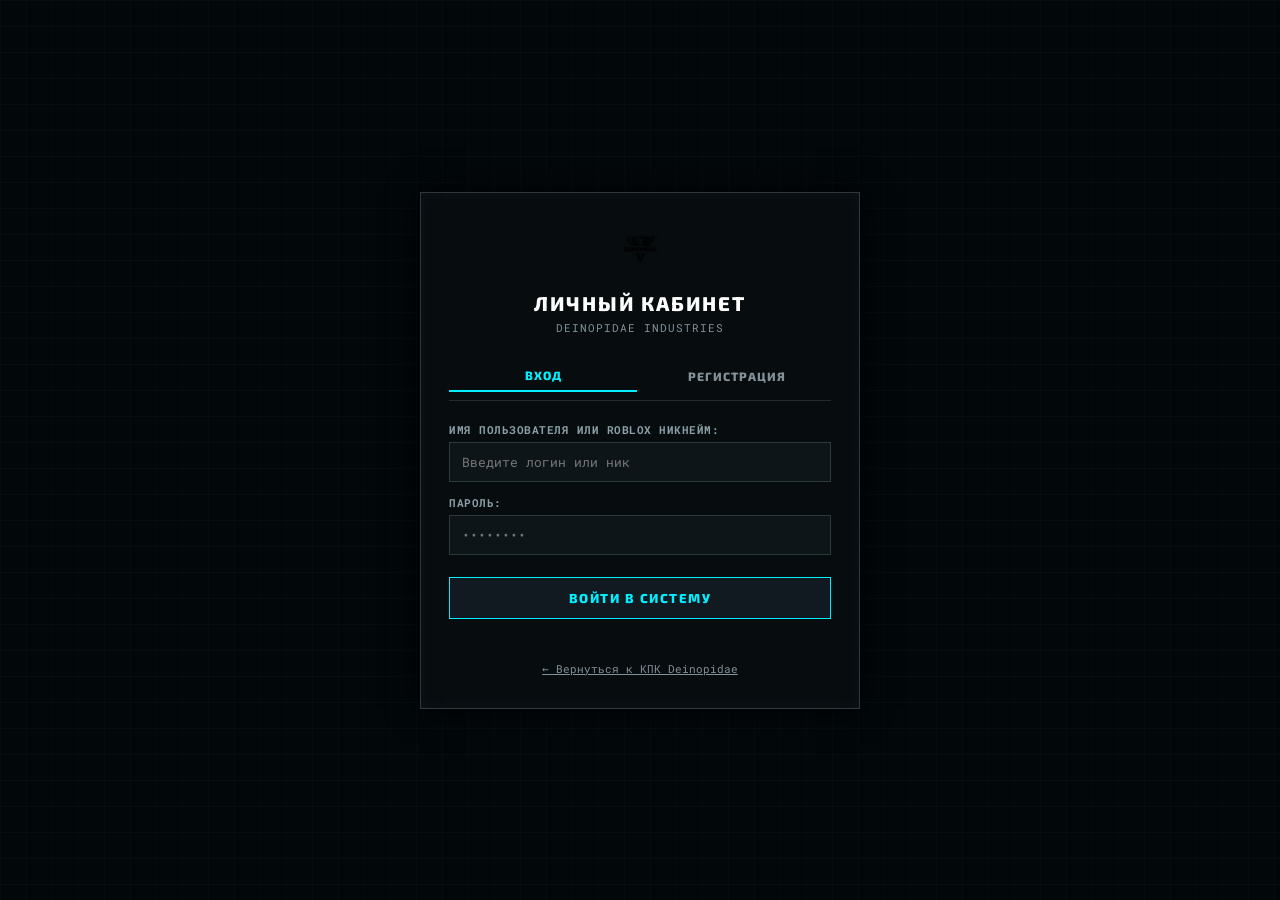
==== commit c233b8ee: "ai slop oh my god bro" ====
--- a/auth.html
+++ b/auth.html
@@ -3,7 +3,7 @@
 <head>
   <meta charset="UTF-8">
   <meta name="viewport" content="width=device-width, initial-scale=1.0">
-  <title>ЛИЧНЫЙ КАБИНЕТ // DEINOPIDAE</title>
+  <title>ЛИЧНЫЙ КАБИНЕТ</title>
   <link rel="icon" type="image/png" href="assets/image/favicon.png">
   <link rel="preconnect" href="https://fonts.googleapis.com">
   <link rel="preconnect" href="https://fonts.gstatic.com" crossorigin>
@@ -156,7 +156,7 @@
     <div class="auth-header">
       <img src="assets/image/favicon.png" alt="Deinopidae Core">
       <h1>ЛИЧНЫЙ КАБИНЕТ</h1>
-      <span>DEINOPIDAE INDUSTRIES S.E.</span>
+      <span>DEINOPIDAE INDUSTRIES</span>
     </div>
 
     <div class="auth-tabs">
@@ -164,7 +164,6 @@
       <button type="button" class="auth-tab-btn" id="tab-reg-btn">РЕГИСТРАЦИЯ</button>
     </div>
 
-    <!-- ВХОД -->
     <form class="auth-form" id="form-login">
       <div class="auth-field">
         <label>ИМЯ ПОЛЬЗОВАТЕЛЯ ИЛИ ROBLOX НИКНЕЙМ:</label>
@@ -177,14 +176,13 @@
       <button type="submit" class="auth-submit-btn">ВОЙТИ В СИСТЕМУ</button>
     </form>
 
-    <!-- РЕГИСТРАЦИЯ -->
     <form class="auth-form" id="form-register" style="display: none;">
       <div class="auth-field">
         <label style="text-align: center;">ИМЯ ПОЛЬЗОВАТЕЛЯ:</label>
         <input type="text" id="reg-username" required autocomplete="off" placeholder="Отображаемое имя">
       </div>
       <div class="auth-field">
-        <label>НИКНЕЙМ ИЗ ROBLOX (НЕ DISPLAY NAME):</label>
+        <label>НИКНЕЙМ ROBLOX (НЕ DISPLAY NAME):</label>
         <input type="text" id="reg-roblox" required autocomplete="off" placeholder="Пример: EGORIK0130">
       </div>
       <div class="auth-field">
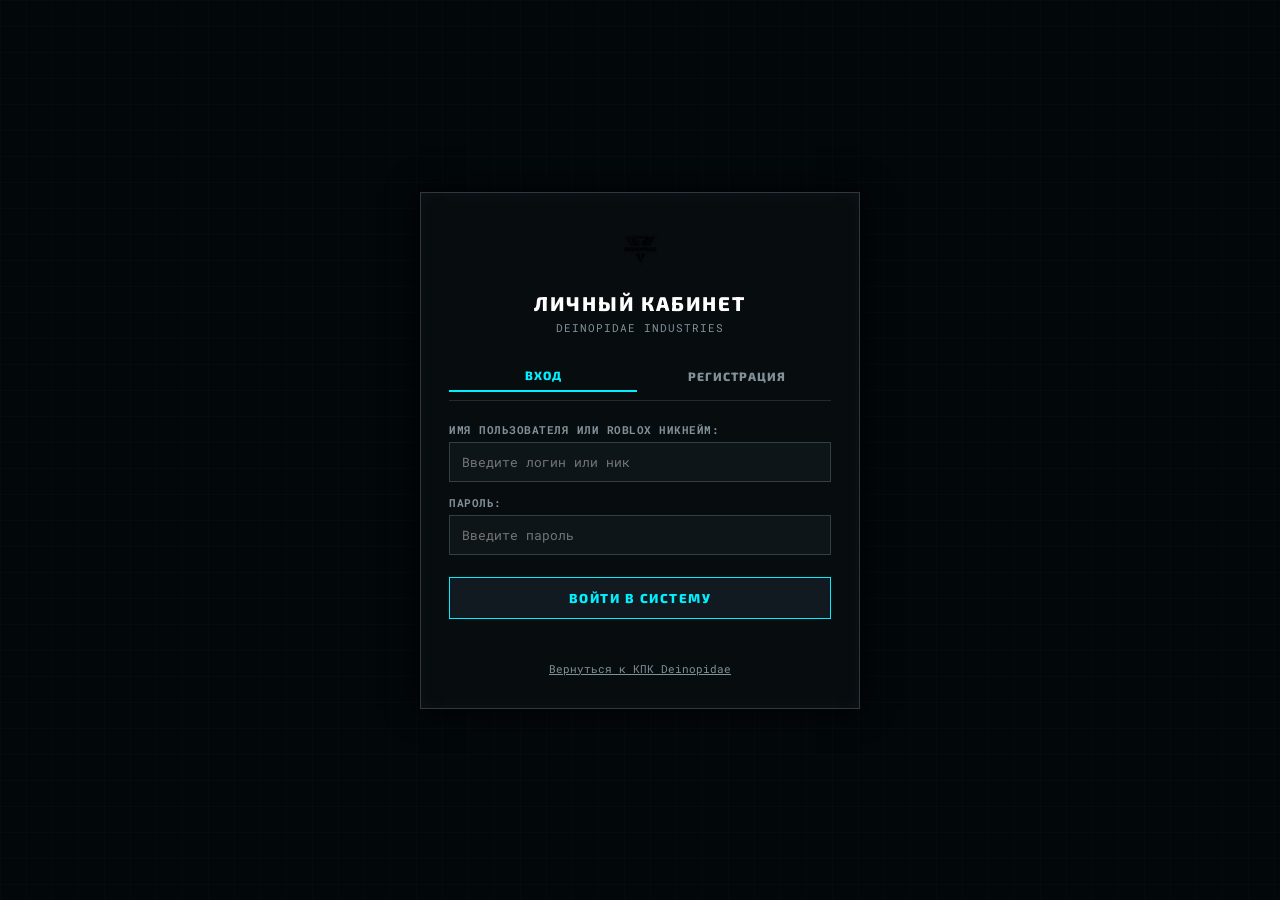
==== commit 22e16b2c: "В" ====
--- a/auth.html
+++ b/auth.html
@@ -10,27 +10,40 @@
   <link href="https://fonts.googleapis.com/css2?family=Chakra+Petch:wght@700;800&family=Exo+2:ital,wght@0,600;0,700;0,800;0,900;1,700&family=Roboto+Mono:wght@400;500;700&display=swap" rel="stylesheet">
   <style>
     *, *::before, *::after { box-sizing: border-box; }
+    :root {
+      color-scheme: dark;
+      --bg: #02070a;
+      --panel: rgba(8, 13, 16, .96);
+      --panel-2: #0d1519;
+      --border: rgba(138, 160, 168, .3);
+      --line-soft: rgba(138, 160, 168, .24);
+      --cyan: #00f0ff;
+      --text: #d9e1e4;
+      --muted: #829199;
+      --danger: #a96468;
+      --ok: #92aaa0;
+    }
     body {
       margin: 0;
       padding: 0;
-      background: #02070a;
+      background: var(--bg);
       font-family: "Roboto Mono", monospace;
-      color: #d9e1e4;
+      color: var(--text);
       display: flex;
       align-items: center;
       justify-content: center;
       min-height: 100vh;
       background-image: 
-        linear-gradient(rgba(138, 160, 168, .03) 1px, transparent 1px),
-        linear-gradient(90deg, rgba(138, 160, 168, .025) 1px, transparent 1px);
+        linear-gradient(rgba(138, 160, 168, .025) 1px, transparent 1px),
+        linear-gradient(90deg, rgba(138, 160, 168, .02) 1px, transparent 1px);
       background-size: 26px 26px;
     }
     .auth-card {
       width: 100%;
       max-width: 440px;
-      background: rgba(8, 13, 16, 0.96);
-      border: 1px solid rgba(138, 160, 168, 0.3);
-      box-shadow: 0 0 30px rgba(0, 0, 0, 0.9), inset 0 0 16px rgba(138, 160, 168, 0.05);
+      background: var(--panel);
+      border: 1px solid var(--border);
+      box-shadow: 0 0 30px rgba(0, 0, 0, .9), inset 0 0 16px rgba(138, 160, 168, .05);
       padding: 32px 28px;
       display: flex;
       flex-direction: column;
@@ -55,7 +68,7 @@
     }
     .auth-header span {
       font-size: 11px;
-      color: #829199;
+      color: var(--muted);
       letter-spacing: 1px;
     }
     .auth-tabs {
@@ -71,15 +84,15 @@
       border: none;
       padding: 8px;
       font: 800 12px "Exo 2", sans-serif;
-      color: #829199;
+      color: var(--muted);
       cursor: pointer;
       text-transform: uppercase;
       letter-spacing: 1px;
       transition: all 0.2s ease;
     }
     .auth-tab-btn.is-active {
-      color: #00f0ff;
-      border-bottom: 2px solid #00f0ff;
+      color: var(--cyan);
+      border-bottom: 2px solid var(--cyan);
     }
     .auth-form {
       display: flex;
@@ -94,13 +107,13 @@
     .auth-field label {
       font-size: 10.5px;
       font-weight: 700;
-      color: #8aa0a8;
+      color: var(--muted);
       text-transform: uppercase;
       letter-spacing: 0.5px;
     }
     .auth-field input {
-      background: #0d1519;
-      border: 1px solid rgba(138, 160, 168, 0.25);
+      background: var(--panel-2);
+      border: 1px solid var(--border);
       padding: 10px 12px;
       color: #fff;
       font-family: "Roboto Mono", monospace;
@@ -109,25 +122,25 @@
       transition: border-color 0.2s ease;
     }
     .auth-field input:focus {
-      border-color: #00f0ff;
-      box-shadow: inset 2px 0 0 #00f0ff;
+      border-color: var(--cyan);
+      box-shadow: inset 2px 0 0 var(--cyan);
     }
     .auth-submit-btn {
       margin-top: 8px;
       background: #111a20;
-      border: 1px solid #00f0ff;
-      color: #00f0ff;
+      border: 1px solid var(--cyan);
+      color: var(--cyan);
       padding: 12px;
       font: 800 13px "Exo 2", sans-serif;
       letter-spacing: 1.5px;
       text-transform: uppercase;
       cursor: pointer;
-      transition: all 0.2s ease;
+      transition: all 0.15s ease-out;
     }
     .auth-submit-btn:hover {
-      background: #00f0ff;
+      background: var(--cyan);
       color: #000;
-      box-shadow: 0 0 14px rgba(0, 240, 255, 0.4);
+      box-shadow: 0 0 14px rgba(0, 240, 255, .3);
     }
     .auth-msg {
       font-size: 11.5px;
@@ -136,17 +149,21 @@
       text-align: center;
       margin-top: 6px;
     }
+    .auth-msg[data-state="pending"] { color: var(--cyan); }
+    .auth-msg[data-state="success"] { color: var(--ok); }
+    .auth-msg[data-state="error"] { color: var(--danger); }
+    .auth-form[hidden] { display: none; }
     .auth-back {
       margin-top: 18px;
       text-align: center;
       font-size: 11px;
     }
     .auth-back a {
-      color: #829199;
+      color: var(--muted);
       text-decoration: underline;
     }
     .auth-back a:hover {
-      color: #fff;
+      color: var(--text);
     }
   </style>
 </head>
@@ -159,149 +176,51 @@
       <span>DEINOPIDAE INDUSTRIES</span>
     </div>
 
-    <div class="auth-tabs">
-      <button type="button" class="auth-tab-btn is-active" id="tab-login-btn">ВХОД</button>
-      <button type="button" class="auth-tab-btn" id="tab-reg-btn">РЕГИСТРАЦИЯ</button>
+    <div class="auth-tabs" role="tablist" aria-label="Выбор действия">
+      <button type="button" class="auth-tab-btn is-active" id="tab-login-btn" role="tab" aria-selected="true" aria-controls="form-login">ВХОД</button>
+      <button type="button" class="auth-tab-btn" id="tab-reg-btn" role="tab" aria-selected="false" aria-controls="form-register">РЕГИСТРАЦИЯ</button>
     </div>
 
-    <form class="auth-form" id="form-login">
-      <div class="auth-field">
-        <label>ИМЯ ПОЛЬЗОВАТЕЛЯ ИЛИ ROBLOX НИКНЕЙМ:</label>
-        <input type="text" id="login-identifier" required autocomplete="off" placeholder="Введите логин или ник">
-      </div>
-      <div class="auth-field">
-        <label>ПАРОЛЬ:</label>
-        <input type="password" id="login-pass" required placeholder="••••••••">
+    <form class="auth-form" id="form-login" aria-labelledby="tab-login-btn">
+      <div class="auth-field">
+        <label for="login-identifier">ИМЯ ПОЛЬЗОВАТЕЛЯ ИЛИ ROBLOX НИКНЕЙМ:</label>
+        <input type="text" id="login-identifier" required autocomplete="username" placeholder="Введите логин или ник">
+      </div>
+      <div class="auth-field">
+        <label for="login-pass">ПАРОЛЬ:</label>
+        <input type="password" id="login-pass" required autocomplete="current-password" placeholder="Введите пароль">
       </div>
       <button type="submit" class="auth-submit-btn">ВОЙТИ В СИСТЕМУ</button>
     </form>
 
-    <form class="auth-form" id="form-register" style="display: none;">
-      <div class="auth-field">
-        <label style="text-align: center;">ИМЯ ПОЛЬЗОВАТЕЛЯ:</label>
-        <input type="text" id="reg-username" required autocomplete="off" placeholder="Отображаемое имя">
-      </div>
-      <div class="auth-field">
-        <label>НИКНЕЙМ ROBLOX (НЕ DISPLAY NAME):</label>
+    <form class="auth-form" id="form-register" aria-labelledby="tab-reg-btn" hidden>
+      <div class="auth-field">
+        <label for="reg-username">ИМЯ ПОЛЬЗОВАТЕЛЯ:</label>
+        <input type="text" id="reg-username" required autocomplete="username" placeholder="Отображаемое имя">
+      </div>
+      <div class="auth-field">
+        <label for="reg-roblox">НИКНЕЙМ ROBLOX (НЕ DISPLAY NAME):</label>
         <input type="text" id="reg-roblox" required autocomplete="off" placeholder="Пример: EGORIK0130">
       </div>
       <div class="auth-field">
-        <label>ПАРОЛЬ:</label>
-        <input type="password" id="reg-pass" required placeholder="••••••••">
-      </div>
-      <div class="auth-field">
-        <label>ПОВТОР ПАРОЛЯ:</label>
-        <input type="password" id="reg-pass2" required placeholder="••••••••">
+        <label for="reg-pass">ПАРОЛЬ:</label>
+        <input type="password" id="reg-pass" required autocomplete="new-password" placeholder="Введите пароль">
+      </div>
+      <div class="auth-field">
+        <label for="reg-pass2">ПОВТОР ПАРОЛЯ:</label>
+        <input type="password" id="reg-pass2" required autocomplete="new-password" placeholder="Повторите пароль">
       </div>
       <button type="submit" class="auth-submit-btn">ЗАРЕГИСТРИРОВАТЬСЯ</button>
     </form>
 
-    <div class="auth-msg" id="auth-msg"></div>
+    <div class="auth-msg" id="auth-msg" role="status" aria-live="polite"></div>
 
     <div class="auth-back">
-      <a href="index.html">← Вернуться к КПК Deinopidae</a>
+      <a href="index.html">Вернуться к КПК Deinopidae</a>
     </div>
   </div>
 
-  <script src="js/cookie_manager.js"></script>
-  <script>
-    var SERVER_URL = "https://deinopidae-api.onrender.com";
-
-    var tabLogin = document.getElementById("tab-login-btn");
-    var tabReg = document.getElementById("tab-reg-btn");
-    var formLogin = document.getElementById("form-login");
-    var formReg = document.getElementById("form-register");
-    var msg = document.getElementById("auth-msg");
-
-    tabLogin.addEventListener("click", function() {
-      tabLogin.classList.add("is-active");
-      tabReg.classList.remove("is-active");
-      formLogin.style.display = "flex";
-      formReg.style.display = "none";
-      msg.textContent = "";
-    });
-
-    tabReg.addEventListener("click", function() {
-      tabReg.classList.add("is-active");
-      tabLogin.classList.remove("is-active");
-      formReg.style.display = "flex";
-      formLogin.style.display = "none";
-      msg.textContent = "";
-    });
-
-    formReg.addEventListener("submit", function(e) {
-      e.preventDefault();
-      var username = document.getElementById("reg-username").value.trim();
-      var roblox = document.getElementById("reg-roblox").value.trim();
-      var pass = document.getElementById("reg-pass").value;
-      var pass2 = document.getElementById("reg-pass2").value;
-
-      if (pass !== pass2) {
-        msg.style.color = "#ff5252";
-        msg.textContent = "[ОШИБКА] Введенные пароли не совпадают.";
-        return;
-      }
-
-      msg.style.color = "#00f0ff";
-      msg.textContent = "[SYS] Регистрация аккаунта в комплексе...";
-
-      fetch(SERVER_URL + "/api/auth/register", {
-        method: "POST",
-        headers: { "Content-Type": "application/json" },
-        body: JSON.stringify({ username: username, roblox: roblox, password: pass })
-      })
-      .then(function(res) { return res.json(); })
-      .then(function(data) {
-        if (data.success) {
-          localStorage.setItem("dnp_auth_token", data.user.token);
-          localStorage.setItem("dnp_active_user", JSON.stringify(data.user));
-
-          msg.style.color = "#4af626";
-          msg.textContent = "[УСПЕХ] Аккаунт создан! Переход в систему...";
-          setTimeout(function() { window.location.href = "index.html"; }, 800);
-        } else {
-          msg.style.color = "#ff5252";
-          msg.textContent = "[ОТКАЗ] " + (data.error || "Ошибка регистрации");
-        }
-      })
-      .catch(function() {
-        msg.style.color = "#ff5252";
-        msg.textContent = "[СБОЙ СЕТИ] Сервер просыпается... Повторите через 15 секунд.";
-      });
-    });
-
-    formLogin.addEventListener("submit", function(e) {
-      e.preventDefault();
-      var ident = document.getElementById("login-identifier").value.trim();
-      var pass = document.getElementById("login-pass").value;
-
-      msg.style.color = "#00f0ff";
-      msg.textContent = "[SYS] Проверка учетных данных...";
-
-      fetch(SERVER_URL + "/api/auth/login", {
-        method: "POST",
-        headers: { "Content-Type": "application/json" },
-        body: JSON.stringify({ identifier: ident, password: pass })
-      })
-      .then(function(res) { return res.json(); })
-      .then(function(data) {
-        if (data.success) {
-          localStorage.setItem("dnp_auth_token", data.user.token);
-          localStorage.setItem("dnp_active_user", JSON.stringify(data.user));
-
-          msg.style.color = "#4af626";
-          msg.textContent = "[УСПЕХ] Доступ разрешен! Вход в систему...";
-          setTimeout(function() { window.location.href = "index.html"; }, 600);
-        } else {
-          msg.style.color = "#ff5252";
-          msg.textContent = "[ОТКАЗ] " + (data.error || "Неверный логин или пароль");
-        }
-      })
-      .catch(function() {
-        msg.style.color = "#ff5252";
-        msg.textContent = "[СБОЙ СЕТИ] Сервер просыпается... Повторите через 15 секунд.";
-      });
-    });
-  </script>
+  <script defer src="js/api.js"></script>
+  <script defer src="js/auth.js"></script>
 </body>
 </html>
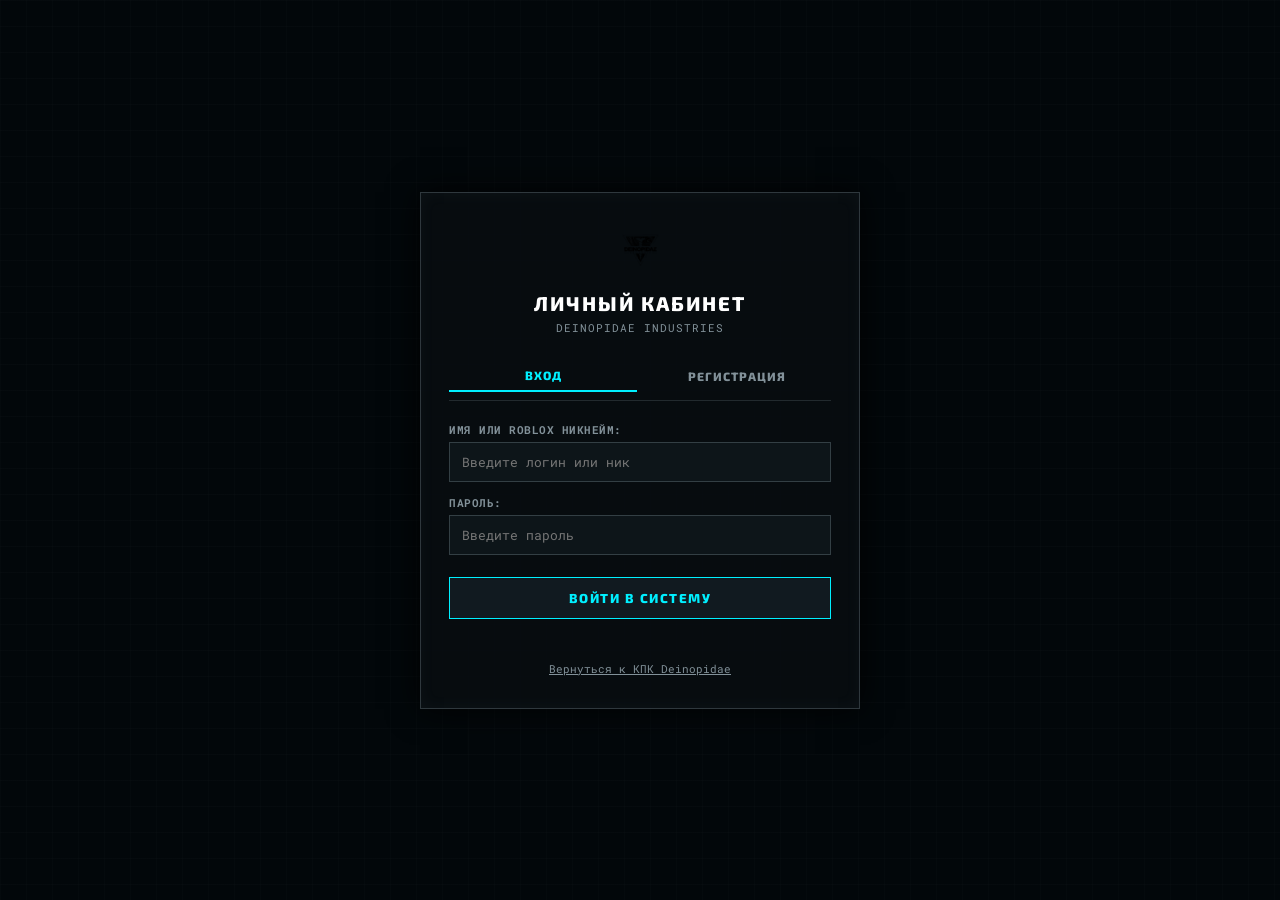
==== commit 6fa88326: "в" ====
--- a/auth.html
+++ b/auth.html
@@ -183,7 +183,7 @@
 
     <form class="auth-form" id="form-login" aria-labelledby="tab-login-btn">
       <div class="auth-field">
-        <label for="login-identifier">ИМЯ ПОЛЬЗОВАТЕЛЯ ИЛИ ROBLOX НИКНЕЙМ:</label>
+        <label for="login-identifier">ИМЯ ИЛИ ROBLOX НИКНЕЙМ:</label>
         <input type="text" id="login-identifier" required autocomplete="username" placeholder="Введите логин или ник">
       </div>
       <div class="auth-field">
@@ -196,11 +196,11 @@
     <form class="auth-form" id="form-register" aria-labelledby="tab-reg-btn" hidden>
       <div class="auth-field">
         <label for="reg-username">ИМЯ ПОЛЬЗОВАТЕЛЯ:</label>
-        <input type="text" id="reg-username" required autocomplete="username" placeholder="Отображаемое имя">
+        <input type="text" id="reg-username" required autocomplete="username" placeholder="Не вводите своё настоящее имя">
       </div>
       <div class="auth-field">
         <label for="reg-roblox">НИКНЕЙМ ROBLOX (НЕ DISPLAY NAME):</label>
-        <input type="text" id="reg-roblox" required autocomplete="off" placeholder="Пример: EGORIK0130">
+        <input type="text" id="reg-roblox" required autocomplete="off" placeholder="Введите никнейм">
       </div>
       <div class="auth-field">
         <label for="reg-pass">ПАРОЛЬ:</label>
@@ -208,7 +208,7 @@
       </div>
       <div class="auth-field">
         <label for="reg-pass2">ПОВТОР ПАРОЛЯ:</label>
-        <input type="password" id="reg-pass2" required autocomplete="new-password" placeholder="Повторите пароль">
+        <input type="password" id="reg-pass2" required autocomplete="new-password" placeholder="Введите пароль">
       </div>
       <button type="submit" class="auth-submit-btn">ЗАРЕГИСТРИРОВАТЬСЯ</button>
     </form>
